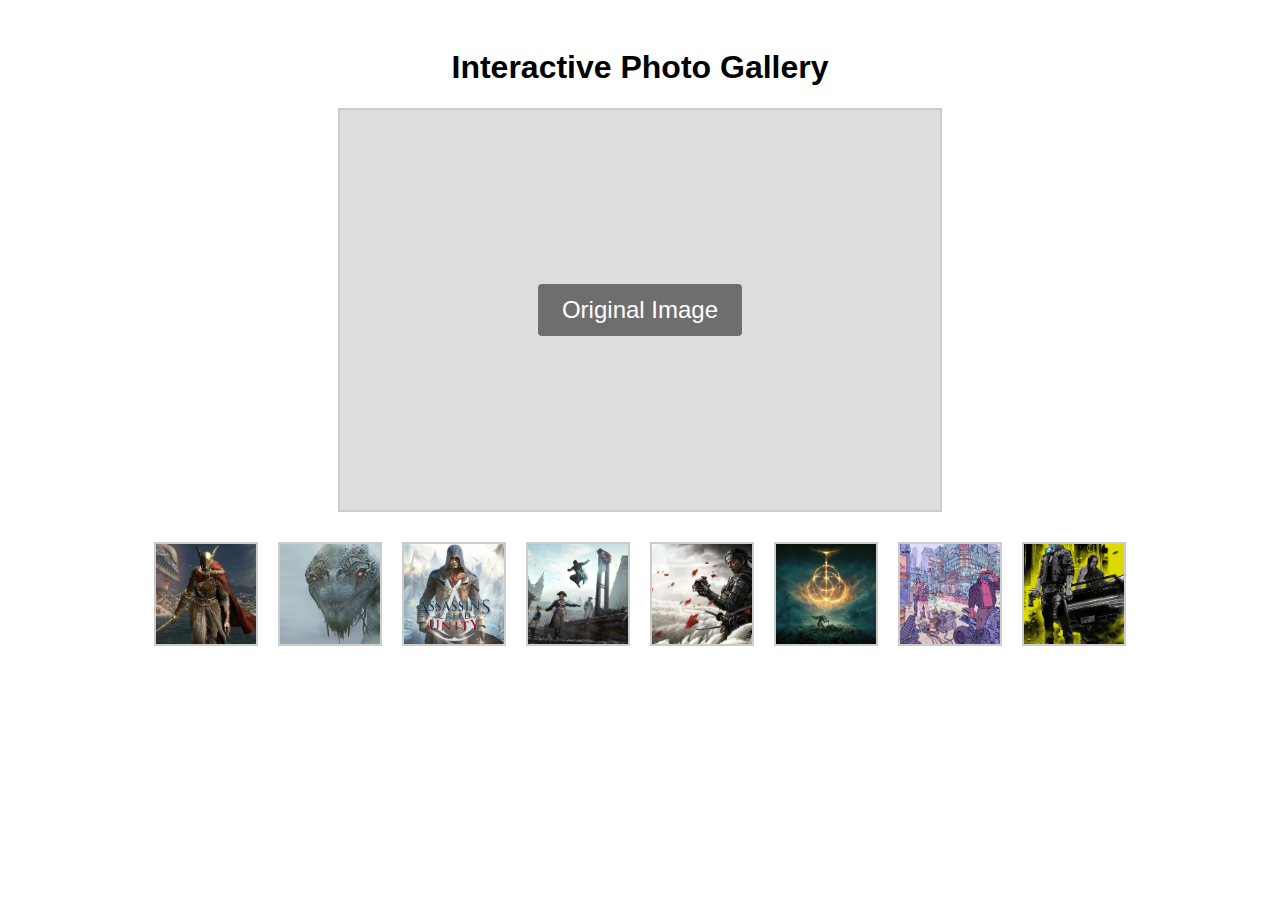
==== index.html @ 8b2e7101 "Add files via upload" ====
<!DOCTYPE html>
<html lang="en">
<head>
  <meta charset="UTF-8" />
  <meta name="viewport" content="width=device-width, initial-scale=1" />
  <title>Accessible Interactive Photo Gallery</title>
  <!-- Link to your CSS file -->
  <link rel="stylesheet" href="css/style.css" />
</head>
<body onload="initGallery()">
  <h1>Interactive Photo Gallery</h1>

  <!-- Large image display -->
  <div id="largeImage" aria-label="Large image display">
    <span id="largeImageText">Original Image</span>
  </div>
  <!-- Gallery Thumbnails -->
  <div id="gallery">
    <!-- 1. Elden Ring Knight -->
    <figure class="thumbnail">
      <img 
        src="images/Elden-Ring-Malenia.avif" 
        alt="A golden knight from Elden Ring with a cloak and helmet"
        onmouseover="handleMouseOver(this)" 
        onmouseleave="handleMouseLeave()" 
        onfocus="handleFocus(this)" 
        onblur="handleBlur()" 
      />
    </figure>

    <!-- 2. Fantasy Serpent -->
    <figure class="thumbnail">
      <img 
        src="images/Jörmungandr.avif" 
        alt="A large serpentine creature from a fantasy setting"
        onmouseover="handleMouseOver(this)" 
        onmouseleave="handleMouseLeave()" 
        onfocus="handleFocus(this)" 
        onblur="handleBlur()" 
      />
    </figure>

    <!-- 3. Assassin's Creed Unity Cover -->
    <figure class="thumbnail">
      <img 
        src="images/assassins-creed-unity-cover.webp" 
        alt="Assassin's Creed Unity cover featuring a hooded assassin"
        onmouseover="handleMouseOver(this)" 
        onmouseleave="handleMouseLeave()" 
        onfocus="handleFocus(this)" 
        onblur="handleBlur()" 
      />
    </figure>

    <!-- 4. Assassin's Creed Unity Scene -->
    <figure class="thumbnail">
      <img 
        src="images/assassins-creed-unity-scene.webp" 
        alt="A leaping assassin in a crowd near a guillotine from Assassin's Creed Unity"
        onmouseover="handleMouseOver(this)" 
        onmouseleave="handleMouseLeave()" 
        onfocus="handleFocus(this)" 
        onblur="handleBlur()" 
      />
    </figure>

    <!-- 5. Ghost of Tsushima -->
    <figure class="thumbnail">
      <img 
        src="images/ghost-of-tsushima.jpg" 
        alt="A samurai in a field of white reeds from Ghost of Tsushima"
        onmouseover="handleMouseOver(this)" 
        onmouseleave="handleMouseLeave()" 
        onfocus="handleFocus(this)" 
        onblur="handleBlur()" 
      />
    </figure>

    <!-- 6. Elden Ring Key Art -->
    <figure class="thumbnail">
      <img 
        src="images/elden-ring_bandai-namco.jpg" 
        alt="Elden Ring promotional key art featuring a glowing golden ring"
        onmouseover="handleMouseOver(this)" 
        onmouseleave="handleMouseLeave()" 
        onfocus="handleFocus(this)" 
        onblur="handleBlur()" 
      />
    </figure>

    <!-- 7. Cyberpunk City Scene -->
    <figure class="thumbnail">
      <img 
        src="images/cyberpunk-city.jpg" 
        alt="A detailed cyberpunk city illustration with futuristic buildings and characters"
        onmouseover="handleMouseOver(this)" 
        onmouseleave="handleMouseLeave()" 
        onfocus="handleFocus(this)" 
        onblur="handleBlur()" 
      />
    </figure>

    <!-- 8. Cyberpunk Poster -->
    <figure class="thumbnail">
      <img 
        src="images/cyberpunk-poster.jpg" 
        alt="A stylized poster of a futuristic character in a black jacket against a yellow background"
        onmouseover="handleMouseOver(this)" 
        onmouseleave="handleMouseLeave()" 
        onfocus="handleFocus(this)" 
        onblur="handleBlur()" 
      />
    </figure>
  </div>

  <!-- Link to your JavaScript file -->
  <script src="js/script.js"></script>
</body>
</html>
---- css/style.css ----
body {
    font-family: Arial, sans-serif;
    padding: 20px;
  }
  
  h1 {
    text-align: center;
  }
  
  /* Style for the large display area */
  #largeImage {
    width: 600px;
    height: 400px;
    margin: 0 auto 20px auto;
    background-color: #ddd;
    background-size: contain; 
    background-repeat: no-repeat; 
    background-position: center;
    border: 2px solid #ccc;
  
    display: flex;
    align-items: center;
    justify-content: center;
  }
  
  
  #largeImageText {
    color: #fff;
    background-color: rgba(0, 0, 0, 0.5);
    padding: 0.5em 1em;
    border-radius: 4px;
    text-align: center;
    font-size: 1.5em;
  }
  
  
  /* Container for thumbnails */
  #gallery {
    display: flex;
    flex-wrap: wrap;
    justify-content: center;
  }
  
  /* Style for each thumbnail figure */
  .thumbnail {
    margin: 10px;
    border: 2px solid #ccc;
    overflow: hidden;
    width: 100px;
    height: 100px;
    cursor: pointer;
  }
  
  .thumbnail img {
    width: 100%;
    height: 100%;
    object-fit: cover; 
  }
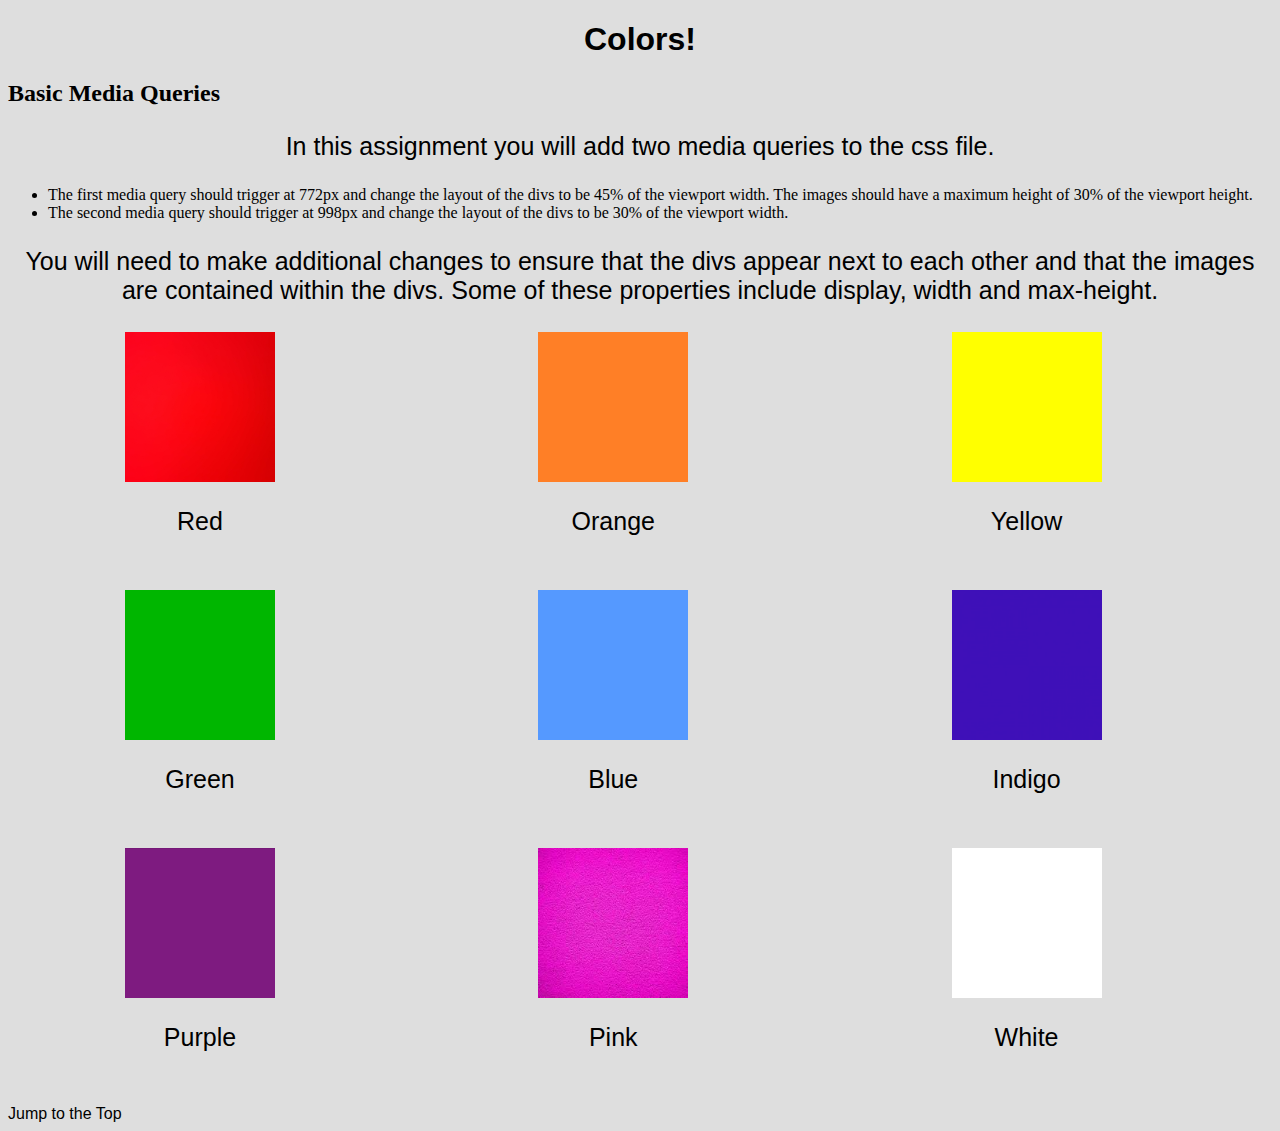
==== commit db1a6111: "Add files via upload" ====
--- a/index.html
+++ b/index.html
@@ -1,119 +1,71 @@
-<!DOCTYPE html>
-<html lang="en">
-<head>
-  <meta charset="UTF-8" />
-  <meta name="viewport" content="width=device-width, initial-scale=1" />
-  <title>Accessible Interactive Photo Gallery</title>
-  <!-- Link to your CSS file -->
-  <link rel="stylesheet" href="css/style.css" />
-</head>
-<body onload="initGallery()">
-  <h1>Interactive Photo Gallery</h1>
-
-  <!-- Large image display -->
-  <div id="largeImage" aria-label="Large image display">
-    <span id="largeImageText">Original Image</span>
-  </div>
-  <!-- Gallery Thumbnails -->
-  <div id="gallery">
-    <!-- 1. Elden Ring Knight -->
-    <figure class="thumbnail">
-      <img 
-        src="images/Elden-Ring-Malenia.avif" 
-        alt="A golden knight from Elden Ring with a cloak and helmet"
-        onmouseover="handleMouseOver(this)" 
-        onmouseleave="handleMouseLeave()" 
-        onfocus="handleFocus(this)" 
-        onblur="handleBlur()" 
-      />
-    </figure>
-
-    <!-- 2. Fantasy Serpent -->
-    <figure class="thumbnail">
-      <img 
-        src="images/Jörmungandr.avif" 
-        alt="A large serpentine creature from a fantasy setting"
-        onmouseover="handleMouseOver(this)" 
-        onmouseleave="handleMouseLeave()" 
-        onfocus="handleFocus(this)" 
-        onblur="handleBlur()" 
-      />
-    </figure>
-
-    <!-- 3. Assassin's Creed Unity Cover -->
-    <figure class="thumbnail">
-      <img 
-        src="images/assassins-creed-unity-cover.webp" 
-        alt="Assassin's Creed Unity cover featuring a hooded assassin"
-        onmouseover="handleMouseOver(this)" 
-        onmouseleave="handleMouseLeave()" 
-        onfocus="handleFocus(this)" 
-        onblur="handleBlur()" 
-      />
-    </figure>
-
-    <!-- 4. Assassin's Creed Unity Scene -->
-    <figure class="thumbnail">
-      <img 
-        src="images/assassins-creed-unity-scene.webp" 
-        alt="A leaping assassin in a crowd near a guillotine from Assassin's Creed Unity"
-        onmouseover="handleMouseOver(this)" 
-        onmouseleave="handleMouseLeave()" 
-        onfocus="handleFocus(this)" 
-        onblur="handleBlur()" 
-      />
-    </figure>
-
-    <!-- 5. Ghost of Tsushima -->
-    <figure class="thumbnail">
-      <img 
-        src="images/ghost-of-tsushima.jpg" 
-        alt="A samurai in a field of white reeds from Ghost of Tsushima"
-        onmouseover="handleMouseOver(this)" 
-        onmouseleave="handleMouseLeave()" 
-        onfocus="handleFocus(this)" 
-        onblur="handleBlur()" 
-      />
-    </figure>
-
-    <!-- 6. Elden Ring Key Art -->
-    <figure class="thumbnail">
-      <img 
-        src="images/elden-ring_bandai-namco.jpg" 
-        alt="Elden Ring promotional key art featuring a glowing golden ring"
-        onmouseover="handleMouseOver(this)" 
-        onmouseleave="handleMouseLeave()" 
-        onfocus="handleFocus(this)" 
-        onblur="handleBlur()" 
-      />
-    </figure>
-
-    <!-- 7. Cyberpunk City Scene -->
-    <figure class="thumbnail">
-      <img 
-        src="images/cyberpunk-city.jpg" 
-        alt="A detailed cyberpunk city illustration with futuristic buildings and characters"
-        onmouseover="handleMouseOver(this)" 
-        onmouseleave="handleMouseLeave()" 
-        onfocus="handleFocus(this)" 
-        onblur="handleBlur()" 
-      />
-    </figure>
-
-    <!-- 8. Cyberpunk Poster -->
-    <figure class="thumbnail">
-      <img 
-        src="images/cyberpunk-poster.jpg" 
-        alt="A stylized poster of a futuristic character in a black jacket against a yellow background"
-        onmouseover="handleMouseOver(this)" 
-        onmouseleave="handleMouseLeave()" 
-        onfocus="handleFocus(this)" 
-        onblur="handleBlur()" 
-      />
-    </figure>
-  </div>
-
-  <!-- Link to your JavaScript file -->
-  <script src="js/script.js"></script>
-</body>
-</html>
+<!DOCTYPE html>
+<html lang="en">
+
+<head>
+  <meta charset="UTF-8">
+  <meta http-equiv="X-UA-Compatible" content="IE=edge">
+  <meta name="viewport" content="width=device-width, initial-scale=1.0">
+  <title>Colors</title>
+  <link rel="stylesheet" href="css/style.css">
+</head>
+
+<body>
+  <header>
+    <h1 id="top">Colors!</h1>
+  </header>
+
+  <main>
+    <h2>Basic Media Queries</h2>
+    <p>In this assignment you will add two media queries to the css file.</p>
+    <ul>
+      <li>The first media query should trigger at 772px and change the layout of the divs to be 45% of the viewport width. The images should have a maximum height of 30% of the viewport height.</li>
+
+      <li>The second media query should trigger at 998px and change the layout of the divs to be 30% of the viewport width.</li>
+    </ul>
+    <p>You will need to make additional changes to ensure that the divs appear next to each other and that the images are contained within the divs.  Some of these properties include display, width and max-height.</p>
+
+    <div>
+      <img src="images/Red.jpeg" alt="Red" width="200">
+      <p class = "label">Red</p>
+    </div>
+    <div>
+      <img src="images/Orange.png" alt="Orange" width="200">
+      <p class = "label">Orange</p>
+    </div>
+    <div>
+      <img src="images/Yellow.png" alt="Yellow" width="200">
+      <p class = "label">Yellow</p>
+    </div>
+    <div>
+      <img src="images/Green.png" alt="Green" width="200">
+      <p class = "label">Green</p>
+    </div>
+    <div>
+      <img src="images/Blue.png" alt="Blue" width="200">
+      <p class = "label">Blue</p>
+    </div>
+    <div>
+      <img src="images/Indigo.jpeg" alt="Indigo" width="200">
+      <p class = "label">Indigo</p>
+    </div>
+    <div>
+      <img src="images/Purple.png" alt="Purple" width="200">
+      <p class = "label">Purple</p>
+    </div>
+    <div>
+      <img src="images/Pink.jpeg" alt="Pink" width="200">
+      <p class = "label">Pink</p>
+    </div>
+    <div>
+      <img src="images/White.png" alt="White" width="200">
+      <p class = "label">White</p>
+    </div>
+    </div>
+  </main>
+
+  <footer>
+    <a href="#top">Jump to the Top</a>
+  </footer>
+</body>
+
+</html>--- a/css/style.css
+++ b/css/style.css
@@ -1,58 +1,184 @@
-body {
-    font-family: Arial, sans-serif;
-    padding: 20px;
-  }
-  
-  h1 {
-    text-align: center;
-  }
-  
-  /* Style for the large display area */
-  #largeImage {
-    width: 600px;
-    height: 400px;
-    margin: 0 auto 20px auto;
-    background-color: #ddd;
-    background-size: contain; 
-    background-repeat: no-repeat; 
-    background-position: center;
-    border: 2px solid #ccc;
-  
-    display: flex;
-    align-items: center;
-    justify-content: center;
-  }
-  
-  
-  #largeImageText {
-    color: #fff;
-    background-color: rgba(0, 0, 0, 0.5);
-    padding: 0.5em 1em;
-    border-radius: 4px;
-    text-align: center;
-    font-size: 1.5em;
-  }
-  
-  
-  /* Container for thumbnails */
-  #gallery {
-    display: flex;
-    flex-wrap: wrap;
-    justify-content: center;
-  }
-  
-  /* Style for each thumbnail figure */
-  .thumbnail {
-    margin: 10px;
-    border: 2px solid #ccc;
-    overflow: hidden;
-    width: 100px;
-    height: 100px;
-    cursor: pointer;
-  }
-  
-  .thumbnail img {
-    width: 100%;
-    height: 100%;
-    object-fit: cover; 
-  }+
+body {
+    background-color: #dedede;
+}
+
+h1 {
+    text-align: center;
+    font-family:Arial, sans-serif;
+    font-size: 32px;
+}
+
+a {
+    color: #000;
+    text-decoration: none;
+    font-family:Arial, sans-serif;
+}
+
+p {
+   font-size: 25px;
+   font-family:Arial, sans-serif;
+}
+
+img{
+  width:100%;
+}
+
+
+p{
+  text-align:center;
+}
+
+div img{
+    width:150px;
+    height: 150px;
+    display:block;
+    margin:auto;
+}
+
+div{
+  display: inline-block;
+  width: 24%;
+  margin: 5px;
+  padding: 2px;
+}
+
+/* ========== Default Styles (Mobile first) ========== */
+/* Các quy tắc mặc định cho mobile, ví dụ: */
+div {
+    /* Giả sử mặc định chiếm 100% chiều rộng */
+    width: 100%;
+    box-sizing: border-box;
+  }
+  
+  /* ========== Media Query #1: Tablet View (min-width: 772px và max-width: 997px) ========== */
+  @media screen and (min-width: 772px) and (max-width: 997px) {
+    /* Các div chiếm 45% chiều rộng viewport */
+    div {
+      display: inline-block;         /* Hoặc dùng float: left nếu cần */
+      width: 45vw;                   /* 45% viewport width */
+      vertical-align: top;           /* Căn lề trên */
+      margin: 0 2% 2% 0;             /* Khoảng cách giữa các div */
+      box-sizing: border-box;
+    }
+    
+    /* Giới hạn ảnh không vượt quá 30% chiều cao viewport */
+    img {
+      max-height: 30vh;             /* 30% viewport height */
+      height: auto;
+      width: auto;
+      display: block;
+    }
+  }
+  
+  /* ========== Media Query #2: Large Screen View (min-width: 998px) ========== */
+  @media screen and (min-width: 998px) {
+    /* Các div chiếm 30% chiều rộng viewport */
+    div {
+      display: inline-block;         /* Hoặc float: left */
+      width: 30vw;                   /* 30% viewport width */
+      vertical-align: top;
+      margin: 0 2% 2% 0;
+      box-sizing: border-box;
+    }
+    /* Không thay đổi gì thêm đối với ảnh theo yêu cầu */
+  }
+  
+
+
+
+
+
+
+
+
+
+
+
+
+
+
+
+
+
+
+
+
+
+
+
+
+
+/* 
+main {
+    border: 5px #000 solid;
+    margin: 10px;
+}
+ */
+/* 
+
+.container {
+    display: grid;
+    grid-template-columns: 1fr;
+    justify-items: center;
+}
+ */
+/* img{
+    width: 200px;
+    height: 200px;
+    padding: 5px;
+} */
+
+/* .child {
+    position: relative;
+    display: inline-block;
+    border: 5px black solid;
+    margin: 5px;
+    border-radius: 5px;
+} */
+
+/* 
+
+.label {
+    display: none;
+    position: absolute;
+    top: 40%;
+    left: 40%;
+} */
+/* 
+.button {
+    display: inline-block;
+    border: 2px solid #000;
+    padding: 5px;
+    border-radius: 25px;
+}
+ */
+/* 
+.button:hover {
+    background-color:#fff;
+} */
+
+/* 
+footer {
+    display: flex;
+    justify-content: center;
+} */
+
+/* 
+header {
+    border-radius: 5px;
+    border: 5px #000 solid;
+    margin: 10px;
+} */
+
+/* 
+.label {
+    display: none;
+    position: absolute;
+    top: 40%;
+    left: 40%;
+} */
+/* 
+.child:hover .label {
+    display: block;
+} */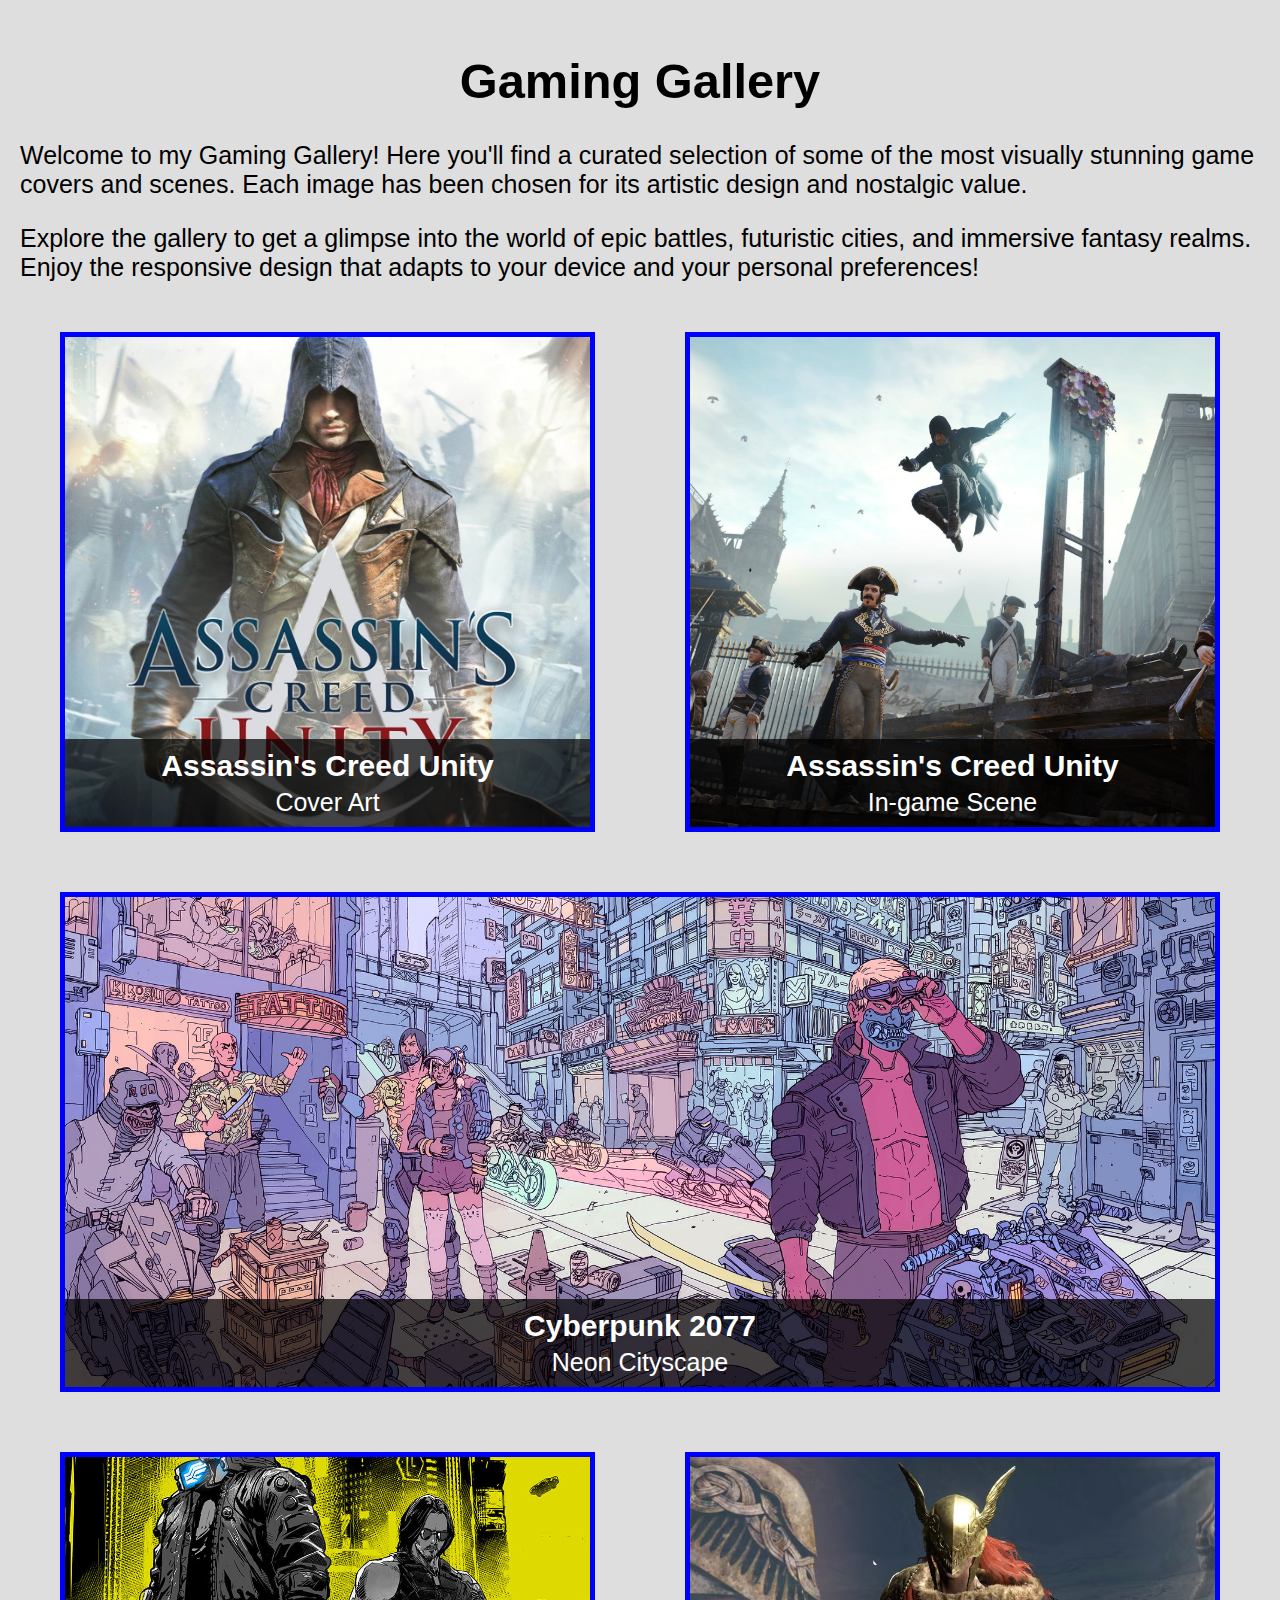
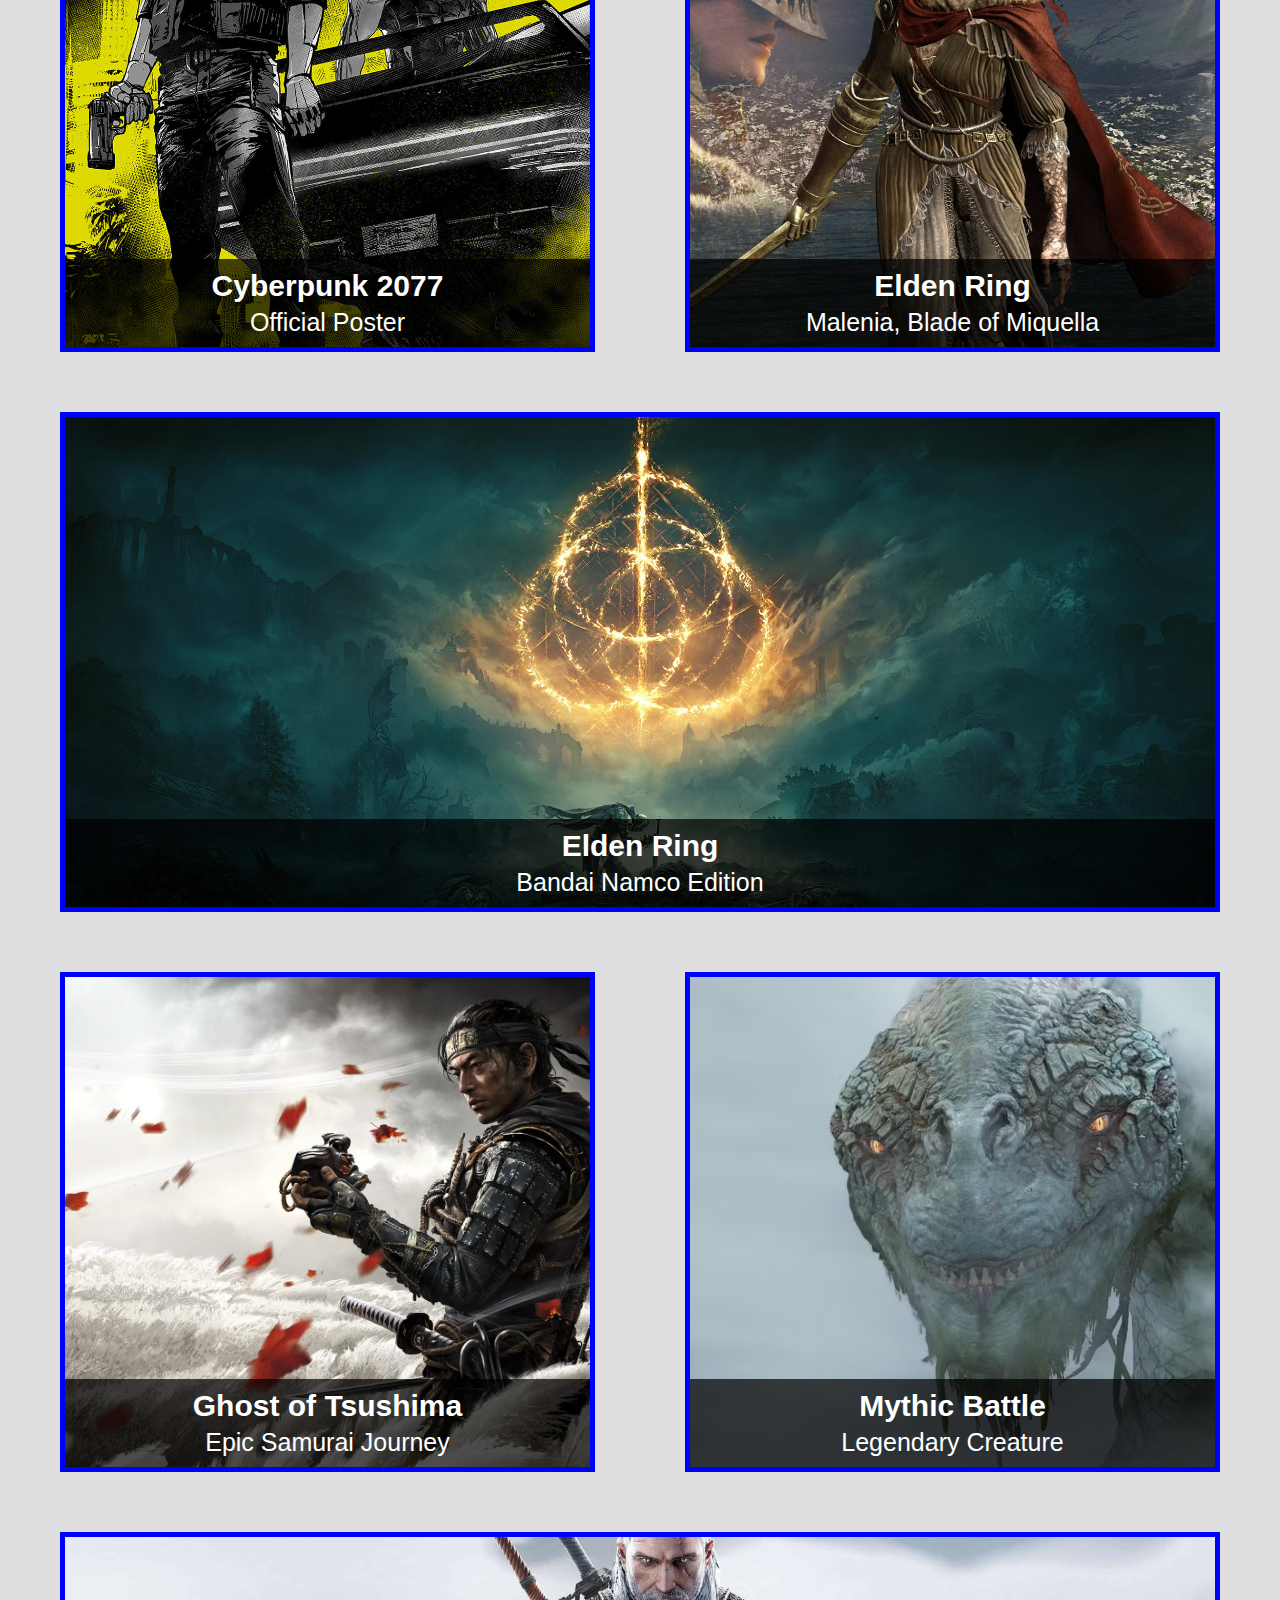
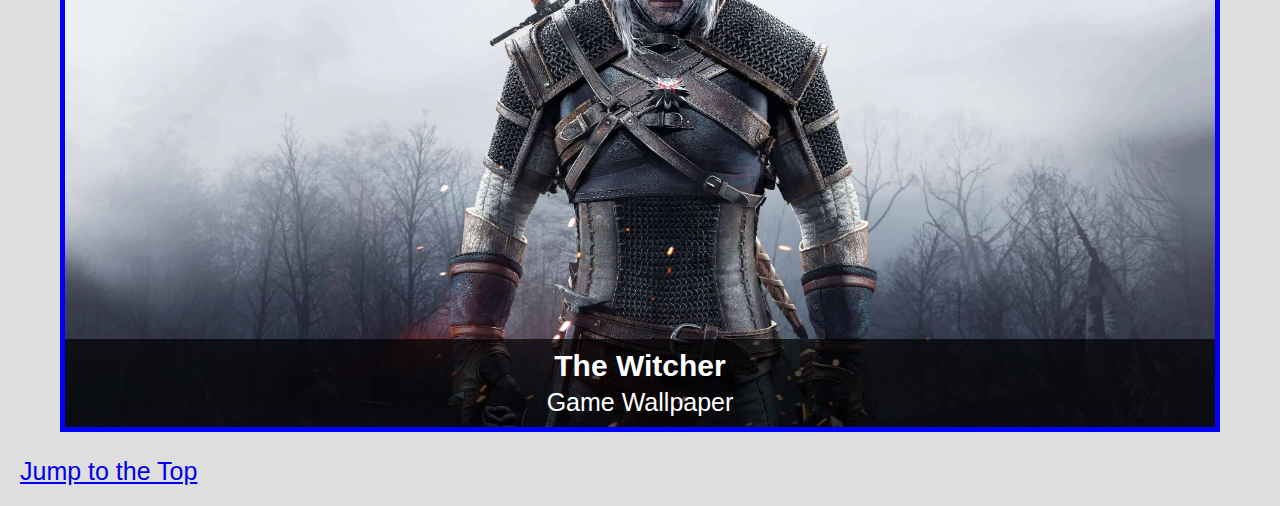
==== commit 4393fd62: "Add files via upload" ====
--- a/index.html
+++ b/index.html
@@ -1,65 +1,91 @@
 <!DOCTYPE html>
 <html lang="en">
-
 <head>
-  <meta charset="UTF-8">
-  <meta http-equiv="X-UA-Compatible" content="IE=edge">
-  <meta name="viewport" content="width=device-width, initial-scale=1.0">
-  <title>Colors</title>
-  <link rel="stylesheet" href="css/style.css">
+  <meta charset="UTF-8" />
+  <meta http-equiv="X-UA-Compatible" content="IE=edge" />
+  <meta name="viewport" content="width=device-width, initial-scale=1.0" />
+  <title>Final Project - Gaming Gallery</title>
+  <link rel="stylesheet" href="css/style.css" />
 </head>
-
 <body>
   <header>
-    <h1 id="top">Colors!</h1>
+    <h1 id="top">Gaming Gallery</h1>
   </header>
 
   <main>
-    <h2>Basic Media Queries</h2>
-    <p>In this assignment you will add two media queries to the css file.</p>
-    <ul>
-      <li>The first media query should trigger at 772px and change the layout of the divs to be 45% of the viewport width. The images should have a maximum height of 30% of the viewport height.</li>
+    <!-- Nội dung đã được thay đổi -->
+    <p>
+      Welcome to my Gaming Gallery! Here you'll find a curated selection of some of the most visually stunning game covers and scenes. Each image has been chosen for its artistic design and nostalgic value.
+    </p>
+    <p>
+      Explore the gallery to get a glimpse into the world of epic battles, futuristic cities, and immersive fantasy realms. Enjoy the responsive design that adapts to your device and your personal preferences!
+    </p>
 
-      <li>The second media query should trigger at 998px and change the layout of the divs to be 30% of the viewport width.</li>
-    </ul>
-    <p>You will need to make additional changes to ensure that the divs appear next to each other and that the images are contained within the divs.  Some of these properties include display, width and max-height.</p>
-
-    <div>
-      <img src="images/Red.jpeg" alt="Red" width="200">
-      <p class = "label">Red</p>
-    </div>
-    <div>
-      <img src="images/Orange.png" alt="Orange" width="200">
-      <p class = "label">Orange</p>
-    </div>
-    <div>
-      <img src="images/Yellow.png" alt="Yellow" width="200">
-      <p class = "label">Yellow</p>
-    </div>
-    <div>
-      <img src="images/Green.png" alt="Green" width="200">
-      <p class = "label">Green</p>
-    </div>
-    <div>
-      <img src="images/Blue.png" alt="Blue" width="200">
-      <p class = "label">Blue</p>
-    </div>
-    <div>
-      <img src="images/Indigo.jpeg" alt="Indigo" width="200">
-      <p class = "label">Indigo</p>
-    </div>
-    <div>
-      <img src="images/Purple.png" alt="Purple" width="200">
-      <p class = "label">Purple</p>
-    </div>
-    <div>
-      <img src="images/Pink.jpeg" alt="Pink" width="200">
-      <p class = "label">Pink</p>
-    </div>
-    <div>
-      <img src="images/White.png" alt="White" width="200">
-      <p class = "label">White</p>
-    </div>
+    <!-- Grid chứa các figure -->
+    <div class="grid">
+      <figure>
+        <img src="images/assassins-creed-unity-cover.webp" alt="Assassin's Creed Unity Cover" />
+        <figcaption>
+          <h3>Assassin's Creed Unity</h3>
+          <p>Cover Art</p>
+        </figcaption>
+      </figure>
+      <figure>
+        <img src="images/assassins-creed-unity-scene.webp" alt="Assassin's Creed Unity Scene" />
+        <figcaption>
+          <h3>Assassin's Creed Unity</h3>
+          <p>In-game Scene</p>
+        </figcaption>
+      </figure>
+      <figure>
+        <img src="images/cyberpunk-city.jpg" alt="Cyberpunk City" />
+        <figcaption>
+          <h3>Cyberpunk 2077</h3>
+          <p>Neon Cityscape</p>
+        </figcaption>
+      </figure>
+      <figure>
+        <img src="images/cyberpunk-poster.jpg" alt="Cyberpunk Poster" />
+        <figcaption>
+          <h3>Cyberpunk 2077</h3>
+          <p>Official Poster</p>
+        </figcaption>
+      </figure>
+      <figure>
+        <img src="images/Elden-Ring-Malenia.avif" alt="Elden Ring - Malenia" />
+        <figcaption>
+          <h3>Elden Ring</h3>
+          <p>Malenia, Blade of Miquella</p>
+        </figcaption>
+      </figure>
+      <figure>
+        <img src="images/elden-ring_bandai-namco.jpg" alt="Elden Ring by Bandai Namco" />
+        <figcaption>
+          <h3>Elden Ring</h3>
+          <p>Bandai Namco Edition</p>
+        </figcaption>
+      </figure>
+      <figure>
+        <img src="images/ghost-of-tsushima.jpg" alt="Ghost of Tsushima" />
+        <figcaption>
+          <h3>Ghost of Tsushima</h3>
+          <p>Epic Samurai Journey</p>
+        </figcaption>
+      </figure>
+      <figure>
+        <img src="images/Jörmungandr.avif" alt="Jörmungandr" />
+        <figcaption>
+          <h3>Mythic Battle</h3>
+          <p>Legendary Creature</p>
+        </figcaption>
+      </figure>
+      <figure>
+        <img src="images/the-witcher-game-wallpaper-image.jpg" alt="The Witcher Wallpaper" />
+        <figcaption>
+          <h3>The Witcher</h3>
+          <p>Game Wallpaper</p>
+        </figcaption>
+      </figure>
     </div>
   </main>
 
@@ -67,5 +93,4 @@
     <a href="#top">Jump to the Top</a>
   </footer>
 </body>
-
-</html>+</html>
--- a/css/style.css
+++ b/css/style.css
@@ -1,184 +1,124 @@
-
-body {
-    background-color: #dedede;
-}
-
-h1 {
-    text-align: center;
-    font-family:Arial, sans-serif;
-    font-size: 32px;
-}
-
-a {
-    color: #000;
-    text-decoration: none;
-    font-family:Arial, sans-serif;
-}
-
-p {
-   font-size: 25px;
-   font-family:Arial, sans-serif;
-}
-
-img{
-  width:100%;
-}
-
-
-p{
-  text-align:center;
-}
-
-div img{
-    width:150px;
-    height: 150px;
-    display:block;
-    margin:auto;
-}
-
-div{
-  display: inline-block;
-  width: 24%;
-  margin: 5px;
-  padding: 2px;
-}
-
-/* ========== Default Styles (Mobile first) ========== */
-/* Các quy tắc mặc định cho mobile, ví dụ: */
-div {
-    /* Giả sử mặc định chiếm 100% chiều rộng */
-    width: 100%;
+/* Áp dụng box-sizing cho tất cả */
+*, *::before, *::after {
     box-sizing: border-box;
   }
   
-  /* ========== Media Query #1: Tablet View (min-width: 772px và max-width: 997px) ========== */
-  @media screen and (min-width: 772px) and (max-width: 997px) {
-    /* Các div chiếm 45% chiều rộng viewport */
-    div {
-      display: inline-block;         /* Hoặc dùng float: left nếu cần */
-      width: 45vw;                   /* 45% viewport width */
-      vertical-align: top;           /* Căn lề trên */
-      margin: 0 2% 2% 0;             /* Khoảng cách giữa các div */
-      box-sizing: border-box;
-    }
-    
-    /* Giới hạn ảnh không vượt quá 30% chiều cao viewport */
-    img {
-      max-height: 30vh;             /* 30% viewport height */
-      height: auto;
-      width: auto;
-      display: block;
-    }
+  /* Cài đặt cuộn mượt mặc định */
+  html {
+      scroll-behavior: smooth;
   }
   
-  /* ========== Media Query #2: Large Screen View (min-width: 998px) ========== */
-  @media screen and (min-width: 998px) {
-    /* Các div chiếm 30% chiều rộng viewport */
-    div {
-      display: inline-block;         /* Hoặc float: left */
-      width: 30vw;                   /* 30% viewport width */
-      vertical-align: top;
-      margin: 0 2% 2% 0;
-      box-sizing: border-box;
-    }
-    /* Không thay đổi gì thêm đối với ảnh theo yêu cầu */
+  body {
+      background-color: #dedede;
+      padding: 5px;
+      margin: 15px;
+      font-size: 25px;
+      font-family: Arial, sans-serif;
   }
   
-
-
-
-
-
-
-
-
-
-
-
-
-
-
-
-
-
-
-
-
-
-
-
-
-
-/* 
-main {
-    border: 5px #000 solid;
-    margin: 10px;
-}
- */
-/* 
-
-.container {
-    display: grid;
-    grid-template-columns: 1fr;
-    justify-items: center;
-}
- */
-/* img{
-    width: 200px;
-    height: 200px;
-    padding: 5px;
-} */
-
-/* .child {
-    position: relative;
-    display: inline-block;
-    border: 5px black solid;
-    margin: 5px;
-    border-radius: 5px;
-} */
-
-/* 
-
-.label {
-    display: none;
-    position: absolute;
-    top: 40%;
-    left: 40%;
-} */
-/* 
-.button {
-    display: inline-block;
-    border: 2px solid #000;
-    padding: 5px;
-    border-radius: 25px;
-}
- */
-/* 
-.button:hover {
-    background-color:#fff;
-} */
-
-/* 
-footer {
-    display: flex;
-    justify-content: center;
-} */
-
-/* 
-header {
-    border-radius: 5px;
-    border: 5px #000 solid;
-    margin: 10px;
-} */
-
-/* 
-.label {
-    display: none;
-    position: absolute;
-    top: 40%;
-    left: 40%;
-} */
-/* 
-.child:hover .label {
-    display: block;
-} */+  h1 {
+      text-align: center;
+      font-size: 1.95em;
+  }
+  
+  h2 {
+      text-align: center;
+  }
+  
+  li {
+      margin-top: 20px;
+  }
+  
+  /* Mobile-first: lưới 1 cột với gap 10px */
+  .grid {
+      display: grid;
+      grid-template-columns: 1fr;
+      gap: 10px;
+  }
+  
+  /* Các figure: hiển thị border, background và xử lý tràn ảnh */
+  .grid figure {
+      position: relative;
+      border: 5px solid blue;
+      background-color: #fff;
+      overflow: hidden;
+      height: 500px; /* Bạn có thể điều chỉnh chiều cao tùy ý */
+  }
+  
+  /* Hình ảnh trong figure: tràn đầy khung nhưng không che border */
+  .grid figure img {
+      display: block;
+      width: 100%;
+      height: 100%;
+      object-fit: cover;
+  }
+  
+  /* Caption: hiển thị ngay dưới phần ảnh, nằm trong cùng figure */
+  .grid figcaption {
+      position: absolute;
+      bottom: 0;
+      left: 0;
+      width: 100%;
+      /* Sử dụng background bán trong suốt để hiển thị phần chữ trên nền ảnh */
+      background-color: rgba(0, 0, 0, 0.7);
+      color: #fff;
+      padding: 10px;
+      text-align: center;
+  }
+  
+  /* Tiêu đề và mô tả trong caption */
+  .grid figcaption h3 {
+      margin: 0;
+      font-size: 1.2em;
+  }
+  
+  .grid figcaption p {
+      margin: 5px 0 0;
+      font-size: 1em;
+  }
+  
+  /* Tablet view: kích thước tối thiểu 772px */
+  @media (min-width: 772px) {
+      .grid {
+          grid-template-columns: 1fr 1fr;
+      }
+      .grid figure {
+          border-radius: 50%; /* Tạo hình tròn */
+      }
+      /* Figure cuối cùng chiếm 2 cột */
+      .grid figure:last-of-type {
+          grid-column: span 2;
+      }
+  }
+  
+  /* Large screen view: kích thước tối thiểu 992px */
+  @media (min-width: 992px) {
+      .grid figure {
+          border-radius: 0; /* Loại bỏ border-radius */
+      }
+      /* Mỗi figure thứ 3 chiếm 2 cột */
+      .grid figure:nth-child(3n) {
+          grid-column: span 2;
+      }
+  }
+  
+  /* Giảm chuyển động nếu người dùng chọn prefers-reduced-motion */
+  @media (prefers-reduced-motion: reduce) {
+      html {
+          scroll-behavior: auto;
+      }
+  }
+  
+  /* Dark mode: thay đổi giao diện của các figure */
+  @media (prefers-color-scheme: dark) {
+      .grid figure {
+          background-color: #333;  /* Nền tối */
+          color: #ffdd57;          /* Màu chữ sáng (hướng vàng) */
+          border: 5px solid #000;  /* Viền màu đen */
+      }
+      .grid figcaption {
+          background-color: rgba(0, 0, 0, 0.7);
+          color: #ffdd57;
+      }
+  }
+  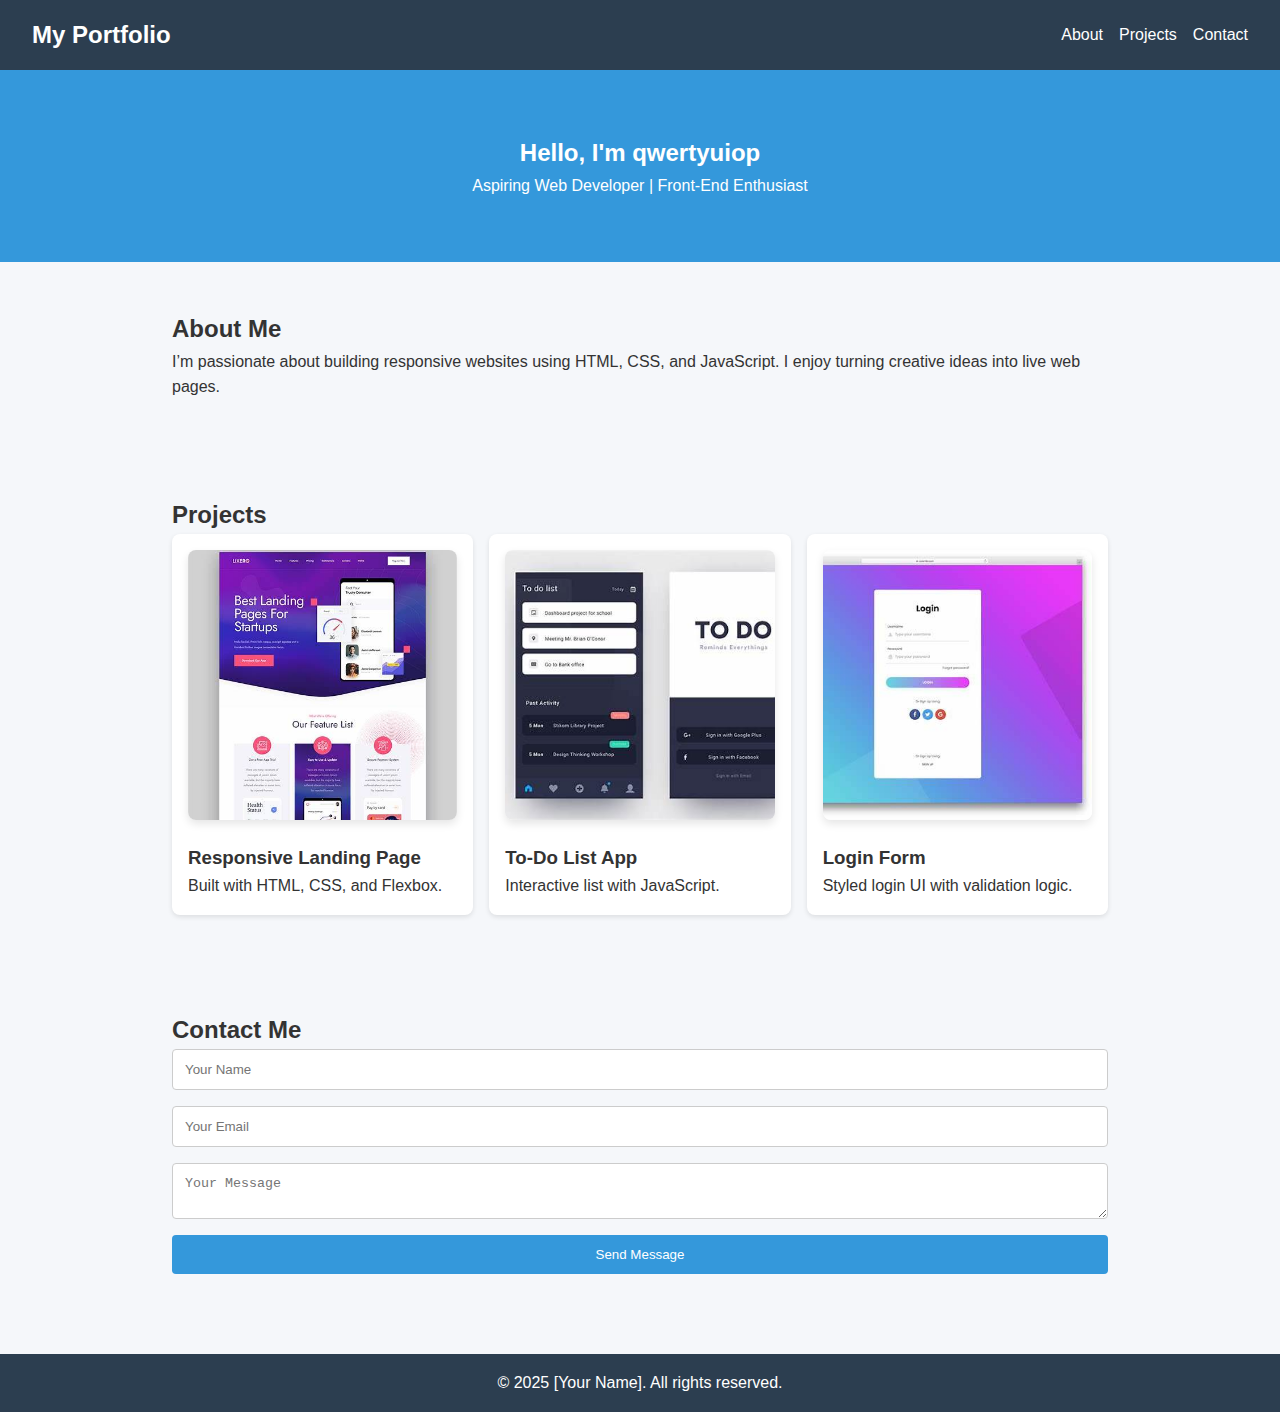
==== commit 4907b4aa: "Add files via upload" ====
--- a/index.html
+++ b/index.html
@@ -2,95 +2,73 @@
 <html lang="en">
 <head>
   <meta charset="UTF-8" />
-  <meta http-equiv="X-UA-Compatible" content="IE=edge" />
   <meta name="viewport" content="width=device-width, initial-scale=1.0" />
-  <title>Final Project - Gaming Gallery</title>
+  <title>My Portfolio</title>
   <link rel="stylesheet" href="css/style.css" />
 </head>
 <body>
+
   <header>
-    <h1 id="top">Gaming Gallery</h1>
+    <nav>
+      <h1 class="logo">My Portfolio</h1>
+      <ul class="nav-links">
+        <li><a href="#about">About</a></li>
+        <li><a href="#projects">Projects</a></li>
+        <li><a href="#contact">Contact</a></li>
+      </ul>
+    </nav>
   </header>
 
-  <main>
-    <!-- Nội dung đã được thay đổi -->
-    <p>
-      Welcome to my Gaming Gallery! Here you'll find a curated selection of some of the most visually stunning game covers and scenes. Each image has been chosen for its artistic design and nostalgic value.
-    </p>
-    <p>
-      Explore the gallery to get a glimpse into the world of epic battles, futuristic cities, and immersive fantasy realms. Enjoy the responsive design that adapts to your device and your personal preferences!
-    </p>
+  <section class="hero">
+    <h2>Hello, I'm qwertyuiop</h2>
+    <p>Aspiring Web Developer | Front-End Enthusiast</p>
+  </section>
 
-    <!-- Grid chứa các figure -->
-    <div class="grid">
-      <figure>
-        <img src="images/assassins-creed-unity-cover.webp" alt="Assassin's Creed Unity Cover" />
-        <figcaption>
-          <h3>Assassin's Creed Unity</h3>
-          <p>Cover Art</p>
-        </figcaption>
-      </figure>
-      <figure>
-        <img src="images/assassins-creed-unity-scene.webp" alt="Assassin's Creed Unity Scene" />
-        <figcaption>
-          <h3>Assassin's Creed Unity</h3>
-          <p>In-game Scene</p>
-        </figcaption>
-      </figure>
-      <figure>
-        <img src="images/cyberpunk-city.jpg" alt="Cyberpunk City" />
-        <figcaption>
-          <h3>Cyberpunk 2077</h3>
-          <p>Neon Cityscape</p>
-        </figcaption>
-      </figure>
-      <figure>
-        <img src="images/cyberpunk-poster.jpg" alt="Cyberpunk Poster" />
-        <figcaption>
-          <h3>Cyberpunk 2077</h3>
-          <p>Official Poster</p>
-        </figcaption>
-      </figure>
-      <figure>
-        <img src="images/Elden-Ring-Malenia.avif" alt="Elden Ring - Malenia" />
-        <figcaption>
-          <h3>Elden Ring</h3>
-          <p>Malenia, Blade of Miquella</p>
-        </figcaption>
-      </figure>
-      <figure>
-        <img src="images/elden-ring_bandai-namco.jpg" alt="Elden Ring by Bandai Namco" />
-        <figcaption>
-          <h3>Elden Ring</h3>
-          <p>Bandai Namco Edition</p>
-        </figcaption>
-      </figure>
-      <figure>
-        <img src="images/ghost-of-tsushima.jpg" alt="Ghost of Tsushima" />
-        <figcaption>
-          <h3>Ghost of Tsushima</h3>
-          <p>Epic Samurai Journey</p>
-        </figcaption>
-      </figure>
-      <figure>
-        <img src="images/Jörmungandr.avif" alt="Jörmungandr" />
-        <figcaption>
-          <h3>Mythic Battle</h3>
-          <p>Legendary Creature</p>
-        </figcaption>
-      </figure>
-      <figure>
-        <img src="images/the-witcher-game-wallpaper-image.jpg" alt="The Witcher Wallpaper" />
-        <figcaption>
-          <h3>The Witcher</h3>
-          <p>Game Wallpaper</p>
-        </figcaption>
-      </figure>
+  <section id="about" class="about">
+    <h2>About Me</h2>
+    <p>I’m passionate about building responsive websites using HTML, CSS, and JavaScript. I enjoy turning creative ideas into live web pages.</p>
+  </section>
+
+  <section id="projects" class="projects">
+    <h2>Projects</h2>
+    <div class="project-list">
+  
+      <div class="project-card">
+        <img src="images/OIP.jpg" alt="Project 1" />
+        <h3>Responsive Landing Page</h3>
+        <p>Built with HTML, CSS, and Flexbox.</p>
+      </div>
+  
+      <div class="project-card">
+        <img src="images/th.jpg" alt="Project 2" />
+        <h3>To-Do List App</h3>
+        <p>Interactive list with JavaScript.</p>
+      </div>
+  
+      <div class="project-card">
+        <img src="images/th (2).jpg" alt="Project 3" />
+        <h3>Login Form</h3>
+        <p>Styled login UI with validation logic.</p>
+      </div>
+  
     </div>
-  </main>
+  </section>
+  
+
+  <section id="contact" class="contact">
+    <h2>Contact Me</h2>
+    <form>
+      <input type="text" placeholder="Your Name" required />
+      <input type="email" placeholder="Your Email" required />
+      <textarea placeholder="Your Message" required></textarea>
+      <button type="submit">Send Message</button>
+    </form>
+  </section>
 
   <footer>
-    <a href="#top">Jump to the Top</a>
+    <p>&copy; 2025 [Your Name]. All rights reserved.</p>
   </footer>
+
+  <script src="js/script.js"></script>
 </body>
 </html>
--- a/css/style.css
+++ b/css/style.css
@@ -1,124 +1,105 @@
-/* Áp dụng box-sizing cho tất cả */
-*, *::before, *::after {
+* {
+    margin: 0;
+    padding: 0;
     box-sizing: border-box;
   }
   
-  /* Cài đặt cuộn mượt mặc định */
-  html {
-      scroll-behavior: smooth;
+  body {
+    font-family: 'Segoe UI', sans-serif;
+    background-color: #f5f7fa;
+    color: #333;
+    line-height: 1.6;
   }
   
-  body {
-      background-color: #dedede;
-      padding: 5px;
-      margin: 15px;
-      font-size: 25px;
-      font-family: Arial, sans-serif;
+  header {
+    background: #2c3e50;
+    padding: 1rem 2rem;
+    color: white;
   }
   
-  h1 {
-      text-align: center;
-      font-size: 1.95em;
+  .logo {
+    font-size: 1.5rem;
   }
   
-  h2 {
-      text-align: center;
+  nav {
+    display: flex;
+    justify-content: space-between;
+    align-items: center;
   }
   
-  li {
-      margin-top: 20px;
+  .nav-links {
+    list-style: none;
+    display: flex;
+    gap: 1rem;
   }
   
-  /* Mobile-first: lưới 1 cột với gap 10px */
-  .grid {
-      display: grid;
-      grid-template-columns: 1fr;
-      gap: 10px;
+  .nav-links a {
+    color: white;
+    text-decoration: none;
   }
   
-  /* Các figure: hiển thị border, background và xử lý tràn ảnh */
-  .grid figure {
-      position: relative;
-      border: 5px solid blue;
-      background-color: #fff;
-      overflow: hidden;
-      height: 500px; /* Bạn có thể điều chỉnh chiều cao tùy ý */
+  .hero {
+    padding: 4rem 2rem;
+    text-align: center;
+    background: #3498db;
+    color: white;
   }
   
-  /* Hình ảnh trong figure: tràn đầy khung nhưng không che border */
-  .grid figure img {
-      display: block;
-      width: 100%;
-      height: 100%;
-      object-fit: cover;
+  .about, .projects, .contact {
+    padding: 3rem 2rem;
+    max-width: 1000px;
+    margin: auto;
   }
   
-  /* Caption: hiển thị ngay dưới phần ảnh, nằm trong cùng figure */
-  .grid figcaption {
-      position: absolute;
-      bottom: 0;
-      left: 0;
-      width: 100%;
-      /* Sử dụng background bán trong suốt để hiển thị phần chữ trên nền ảnh */
-      background-color: rgba(0, 0, 0, 0.7);
-      color: #fff;
-      padding: 10px;
-      text-align: center;
+  .project-list {
+    display: grid;
+    gap: 1rem;
+    grid-template-columns: repeat(auto-fit, minmax(250px, 1fr));
   }
   
-  /* Tiêu đề và mô tả trong caption */
-  .grid figcaption h3 {
-      margin: 0;
-      font-size: 1.2em;
+  .project-card {
+    background: white;
+    border-radius: 8px;
+    padding: 1rem;
+    box-shadow: 0 2px 5px rgba(0,0,0,0.1);
   }
   
-  .grid figcaption p {
-      margin: 5px 0 0;
-      font-size: 1em;
+  form {
+    display: flex;
+    flex-direction: column;
+    gap: 1rem;
   }
   
-  /* Tablet view: kích thước tối thiểu 772px */
-  @media (min-width: 772px) {
-      .grid {
-          grid-template-columns: 1fr 1fr;
-      }
-      .grid figure {
-          border-radius: 50%; /* Tạo hình tròn */
-      }
-      /* Figure cuối cùng chiếm 2 cột */
-      .grid figure:last-of-type {
-          grid-column: span 2;
-      }
+  input, textarea {
+    padding: 0.75rem;
+    border: 1px solid #ccc;
+    border-radius: 4px;
+    resize: vertical;
   }
   
-  /* Large screen view: kích thước tối thiểu 992px */
-  @media (min-width: 992px) {
-      .grid figure {
-          border-radius: 0; /* Loại bỏ border-radius */
-      }
-      /* Mỗi figure thứ 3 chiếm 2 cột */
-      .grid figure:nth-child(3n) {
-          grid-column: span 2;
-      }
+  button {
+    padding: 0.75rem;
+    background: #3498db;
+    color: white;
+    border: none;
+    border-radius: 4px;
+    cursor: pointer;
   }
   
-  /* Giảm chuyển động nếu người dùng chọn prefers-reduced-motion */
-  @media (prefers-reduced-motion: reduce) {
-      html {
-          scroll-behavior: auto;
-      }
+  footer {
+    text-align: center;
+    padding: 1rem;
+    background: #2c3e50;
+    color: white;
+    margin-top: 2rem;
+  }
+
+  .project-card img {
+    width: 100%;
+    height: auto;
+    border-radius: 8px;
+    margin-bottom: 1rem;
+    box-shadow: 0 4px 8px rgba(0,0,0,0.1);
   }
   
-  /* Dark mode: thay đổi giao diện của các figure */
-  @media (prefers-color-scheme: dark) {
-      .grid figure {
-          background-color: #333;  /* Nền tối */
-          color: #ffdd57;          /* Màu chữ sáng (hướng vàng) */
-          border: 5px solid #000;  /* Viền màu đen */
-      }
-      .grid figcaption {
-          background-color: rgba(0, 0, 0, 0.7);
-          color: #ffdd57;
-      }
-  }
   